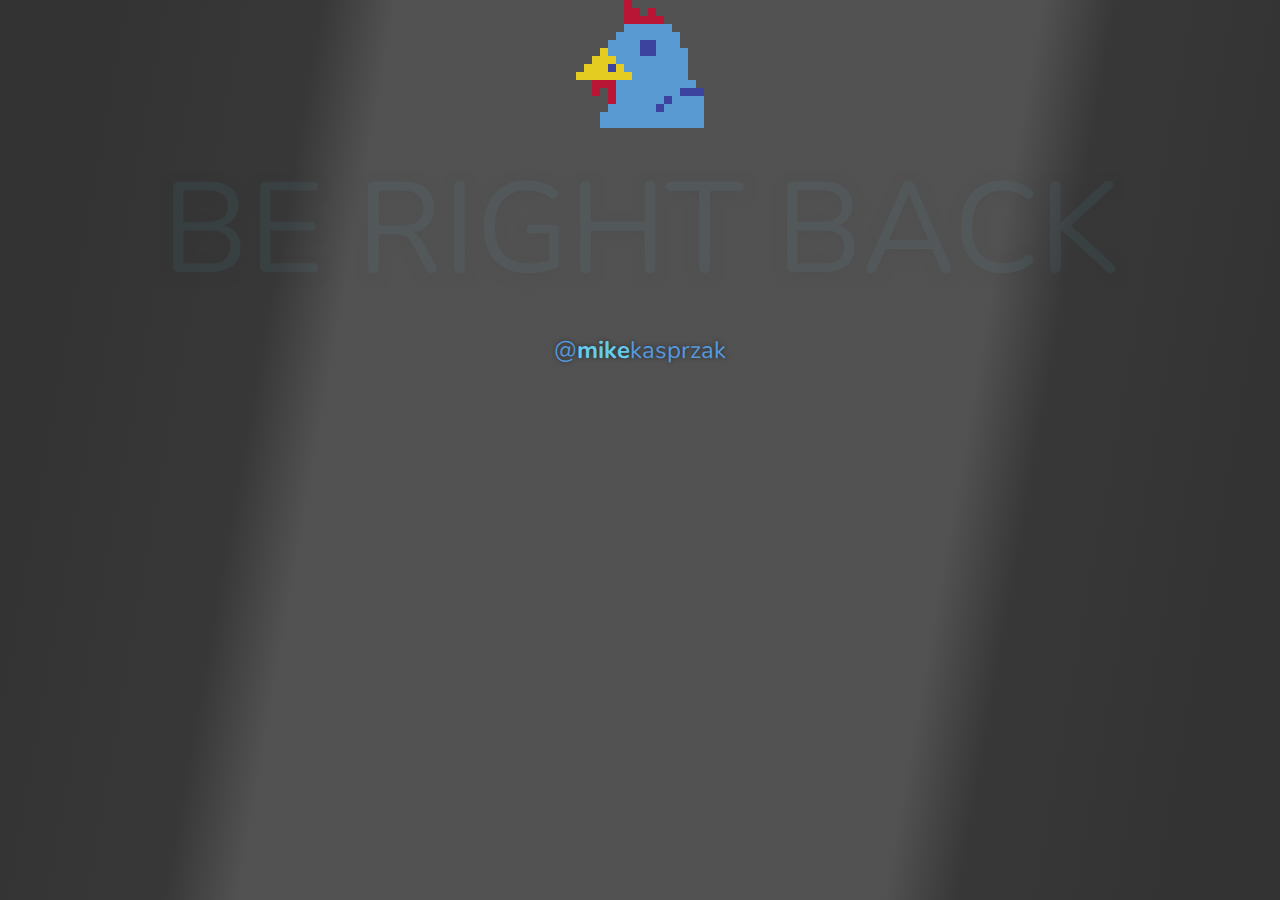
==== BRB/index.html @ a7f98798 "fadein brb" ====
<!doctype html>
<html lang="en">
<head>
	<meta charset="utf-8">
	<link href="https://fonts.googleapis.com/css?family=Nunito" rel="stylesheet">
	<link rel="stylesheet" href="../common/common.css">
	<link rel="stylesheet" href="index.css">
</head>
<body>
	<script src="../common/common.js"></script>
	<script src="index.js"></script>

	<div class="bg" />

	<div class="screen">
		<img class="logo" src="../../common/ChickenBlue.png">
		<div class="brb">BE RIGHT BACK</div>
		<div class="twitter">@<strong>mike</strong>kasprzak</div>
	</div>
</body>
</html>
---- common/common.css ----

---- BRB/index.css ----
html,
body {
	width: 100%;
	height: 100%;

	overflow: hidden;
}

html {
}

@keyframes body {
    0%  {opacity: 0.0;}
    25%  {opacity: 0.0;}
    100%  {opacity: 1.0;}
}

body {
	position: relative;
	margin: 0;

	font-size: 16px;

/*	background: linear-gradient(100deg, #333 7.5%, rgba(51,51,51,0.975) 22.5%, rgba(51,51,51,0.85) 27.5%, rgba(51,51,51,0.85) 72.5%, rgba(51,51,51,0.975) 77.5%, #333 92.5%);
*/
	display: flex;
	align-items: center;
	justify-content: center;

	opacity: 1;
	animation-name: body;
	animation-duration: 1s;
}

.bg {
	position: absolute;

	top: 0;
	left: 0;
	right: 0;
	bottom: 0;

	background: linear-gradient(100deg, #333 7.5%, rgba(51,51,51,0.975) 22.5%, rgba(51,51,51,0.85) 27.5%, rgba(51,51,51,0.85) 72.5%, rgba(51,51,51,0.975) 77.5%, #333 92.5%);
}

.screen {
	text-align: center;

	font-family: 'Nunito', cursive;
}

@keyframes brb {
    0%   {transform: scale(1.0); opacity: 0.05;}
    33%  {transform: scale(1.125); opacity: 1.0;}
    66%  {transform: scale(1.0); opacity: 0.05;}
}

.screen .brb {
	line-height: 1.5em;
	font-size: 8em;

	color: #6df;
	text-shadow: 0 3px 12px rgba(0,0,0,0.5);

	transform: scale(1.0);
	opacity: 0.05;

	animation-name: brb;
	animation-duration: 8s;
	animation-iteration-count: infinite;
}

.screen .twitter {
	line-height: 2em;

	color: #59d;
	text-shadow: 0 0 4px rgba(0,0,0,0.5);

	font-size: 24px;
}
.screen .twitter strong {
	color: #6ce;
}

.screen .logo {
	height: 8em;
}
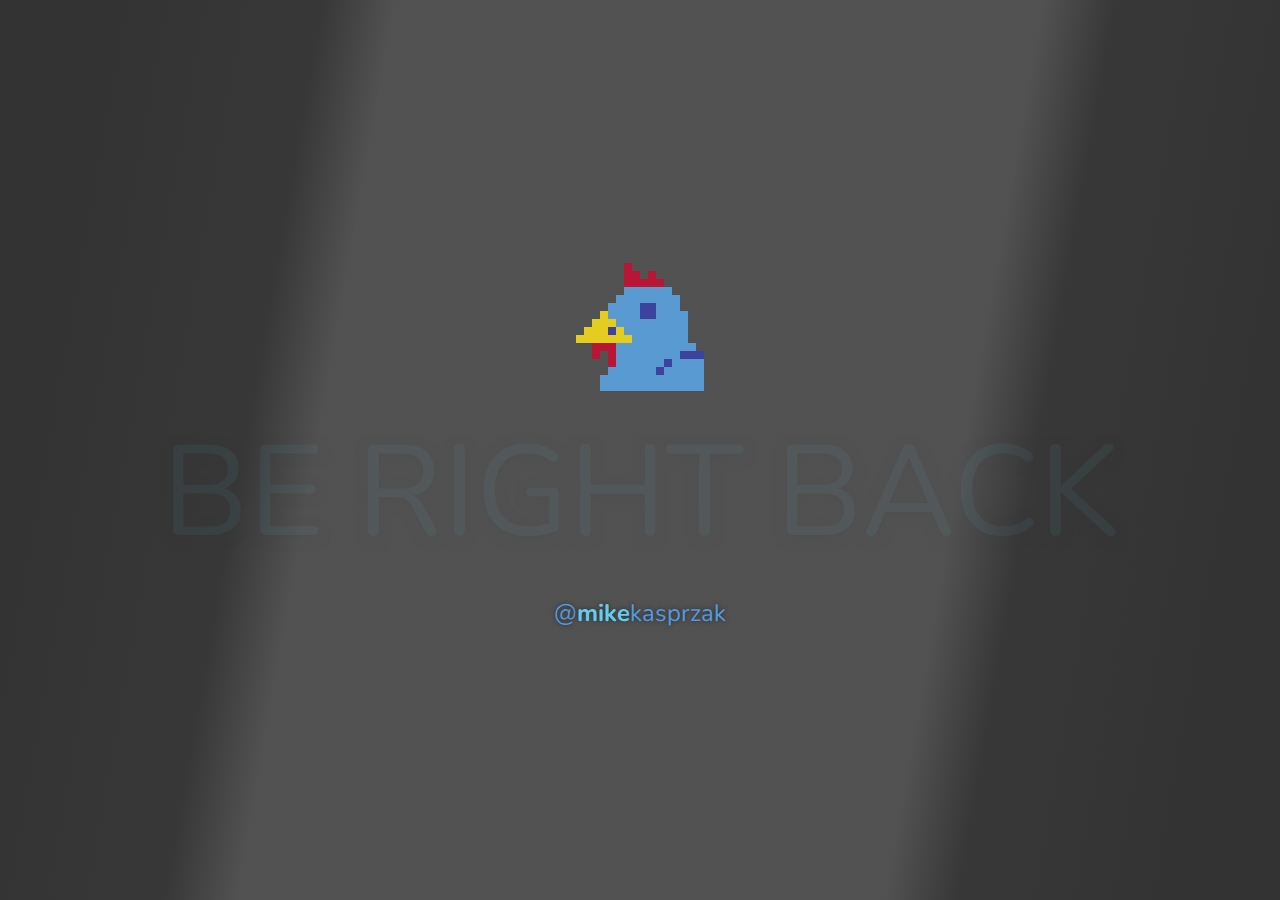
==== commit daf7ce11: "corrected layering" ====
--- a/BRB/index.html
+++ b/BRB/index.html
@@ -10,7 +10,7 @@
 	<script src="../common/common.js"></script>
 	<script src="index.js"></script>
 
-	<div class="bg" />
+	<div class="bg"></div>
 
 	<div class="screen">
 		<img class="logo" src="../../common/ChickenBlue.png">
--- a/BRB/index.css
+++ b/BRB/index.css
@@ -11,9 +11,9 @@
 }
 
 @keyframes body {
-    0%  {opacity: 0.0;}
-    25%  {opacity: 0.0;}
-    100%  {opacity: 1.0;}
+    0%  {opacity: 0;}
+    25%  {opacity: 0;}
+    100%  {opacity: 1;}
 }
 
 body {
@@ -22,8 +22,6 @@
 
 	font-size: 16px;
 
-/*	background: linear-gradient(100deg, #333 7.5%, rgba(51,51,51,0.975) 22.5%, rgba(51,51,51,0.85) 27.5%, rgba(51,51,51,0.85) 72.5%, rgba(51,51,51,0.975) 77.5%, #333 92.5%);
-*/
 	display: flex;
 	align-items: center;
 	justify-content: center;
@@ -46,8 +44,9 @@
 
 .screen {
 	text-align: center;
+	font-family: 'Nunito', cursive;
 
-	font-family: 'Nunito', cursive;
+	z-index: 100;
 }
 
 @keyframes brb {
